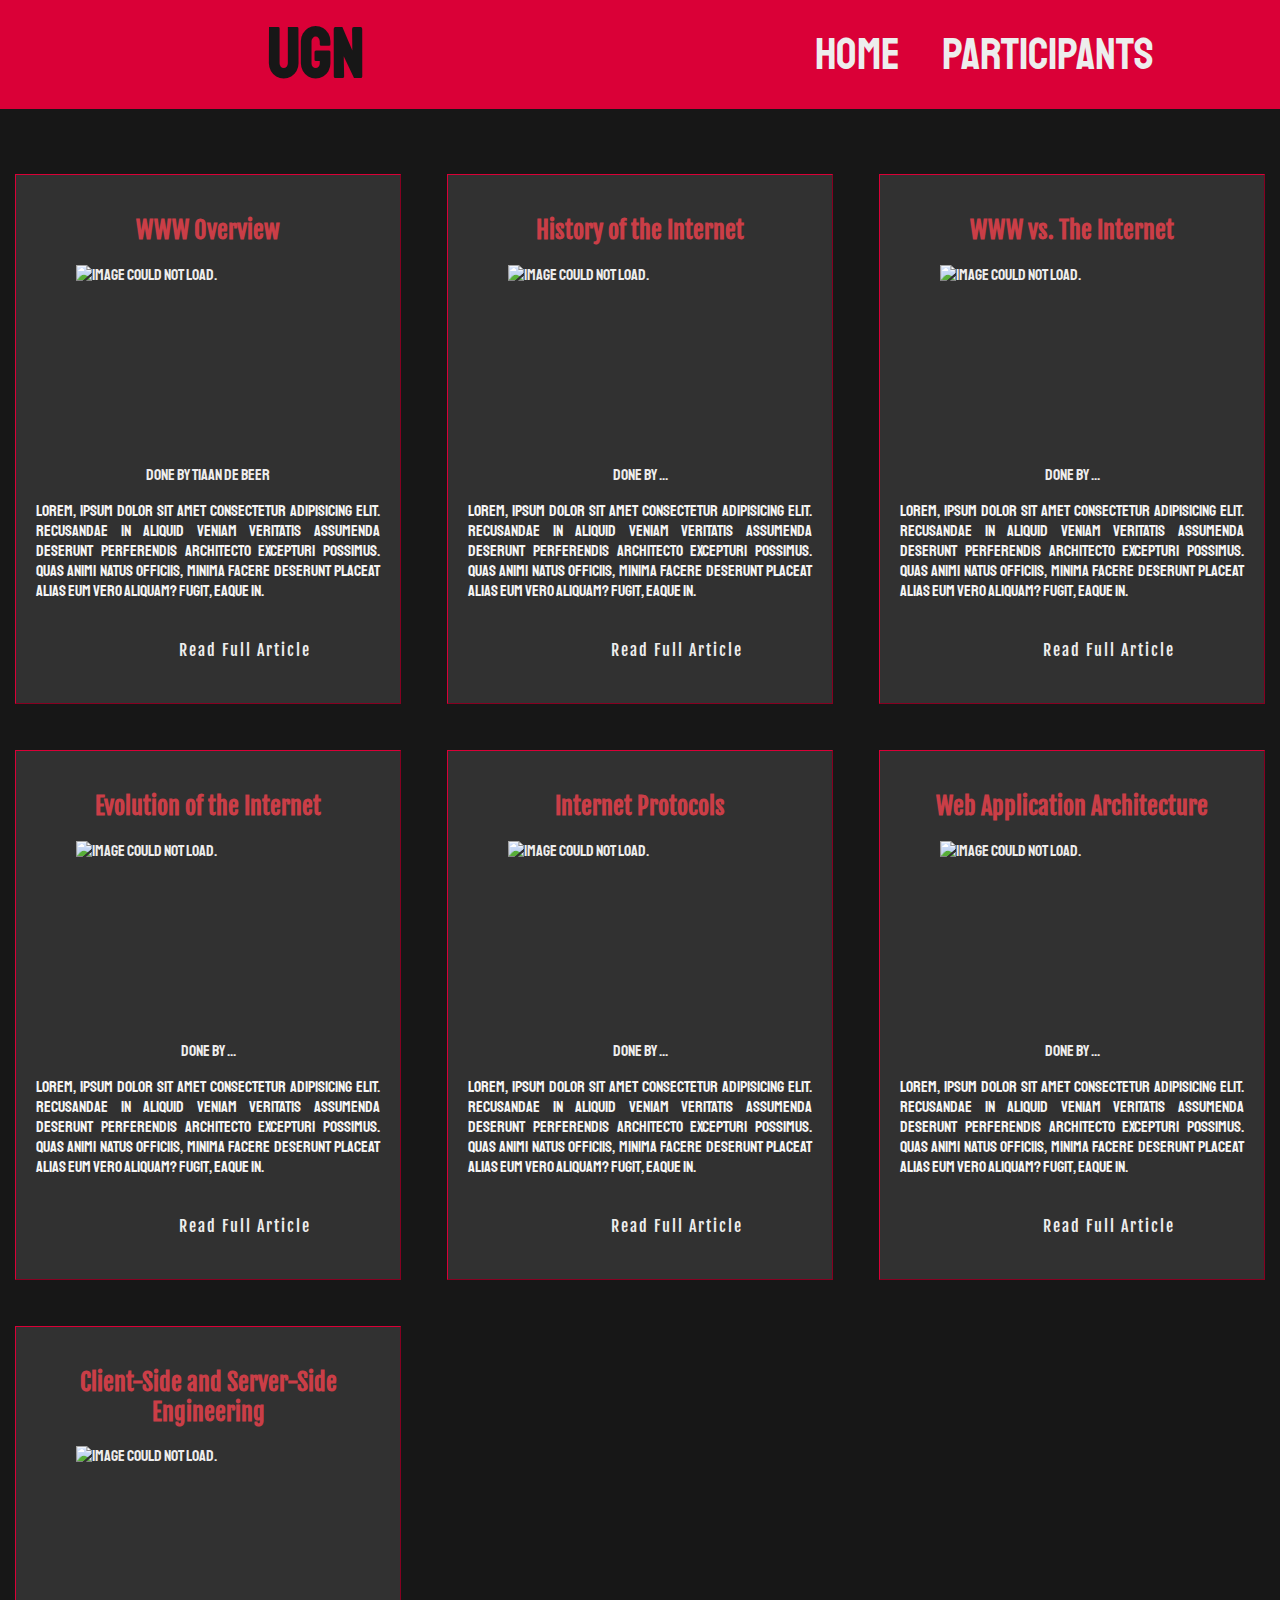
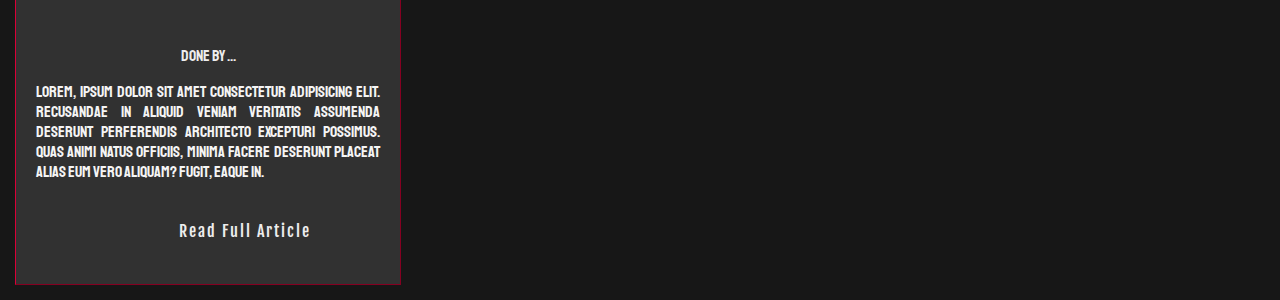
==== index.html @ fec6b14c "Update index.html" ====
<!DOCTYPE html>
<html lang="en">
  <head>
    <meta charset="UTF-8" />
    <meta http-equiv="X-UA-Compatible" content="IE=edge" />
    <meta name="viewport" content="width=device-width, initial-scale=1.0" />
    <link rel="stylesheet" href="style.css" />
    <title>Unique Group Name Assignment</title>
  </head>
  <header>
    <!--Topbar for navigation-->
    <div class="menu">
      <div>
        <h1 id="logo">UGN</h1>
      </div>
      <div>
        <nav class="navbar">
          <ul>
            <li><a href="./index.html" tabindex="1">Home</a></li>
            <li><a href="./particpiants.html" tabindex="2">Participants</a></li>
          </ul>
        </nav>
      </div>
    </div>
    <!--Topbar ends-->
  </header>
  <body>
    <section>
      <!--Posts Summary Grid-->
      <div class="postSum">
        <div>
          <article>
            <h2 class="sumTitle">WWW Overview</h2>
            <figure>
              <img
                src="https://www.nmsprime.com/wp-content/uploads/2020/08/WWW-pic-2.png"
                alt="Image could not load."
              />
              <figcaption class="caption">Done by Tiaan de Beer</figcaption>
            </figure>
            <p>
              Lorem, ipsum dolor sit amet consectetur adipisicing elit.
              Recusandae in aliquid veniam veritatis assumenda deserunt
              perferendis architecto excepturi possimus. Quas animi natus
              officiis, minima facere deserunt placeat alias eum vero aliquam?
              Fugit, eaque in.
            </p>
            <button
              class="more"
              type="button"
              onclick="window.location.href='./overview.html'"
            >
              Read Full Article
            </button>
          </article>
        </div>
        <div>
          <article>
            <h2 class="sumTitle">History of the Internet</h2>
            <figure>
              <img
                src="https://blog.paessler.com/hubfs/header/blog/history-of-the-internet-1.png"
                alt="Image could not load."
              />
              <figcaption class="caption">Done By ...</figcaption>
            </figure>
            <p>
              Lorem, ipsum dolor sit amet consectetur adipisicing elit.
              Recusandae in aliquid veniam veritatis assumenda deserunt
              perferendis architecto excepturi possimus. Quas animi natus
              officiis, minima facere deserunt placeat alias eum vero aliquam?
              Fugit, eaque in.
            </p>
            <button
              class="more"
              type="button"
              onclick="window.location.href='./history.html'"
            >
              Read Full Article
            </button>
          </article>
        </div>
        <div>
          <article>
            <h2 class="sumTitle">WWW vs. The Internet</h2>
            <figure>
              <img
                src="https://ichef.bbci.co.uk/images/ic/976xn/p07369dr.jpg"
                alt="Image could not load."
              />
              <figcaption class="caption">Done By ...</figcaption>
            </figure>
            <p>
              Lorem, ipsum dolor sit amet consectetur adipisicing elit.
              Recusandae in aliquid veniam veritatis assumenda deserunt
              perferendis architecto excepturi possimus. Quas animi natus
              officiis, minima facere deserunt placeat alias eum vero aliquam?
              Fugit, eaque in.
            </p>
            <button
              class="more"
              type="button"
              onclick="window.location.href='./versus.html'"
            >
              Read Full Article
            </button>
          </article>
        </div>
        <div>
          <article>
            <h2 class="sumTitle">Evolution of the Internet</h2>
            <figure>
              <img
                src="https://computhink.com/wp-content/uploads/2017/05/Blog_EvolutionInternet-1200x565.jpg"
                alt="Image could not load."
              />
              <figcaption class="caption">Done By ...</figcaption>
            </figure>
            <p>
              Lorem, ipsum dolor sit amet consectetur adipisicing elit.
              Recusandae in aliquid veniam veritatis assumenda deserunt
              perferendis architecto excepturi possimus. Quas animi natus
              officiis, minima facere deserunt placeat alias eum vero aliquam?
              Fugit, eaque in.
            </p>
            <button
              class="more"
              type="button"
              onclick="window.location.href='./evolution.html'"
            >
              Read Full Article
            </button>
          </article>
        </div>
        <div>
          <article>
            <h2 class="sumTitle">Internet Protocols</h2>
            <figure>
              <img
                src="https://www.forensisgroup.com/wp-content/uploads/2016/05/internet-protocol-expert-witnesses.jpg"
                alt="Image could not load."
              />
              <figcaption class="caption">Done By ...</figcaption>
            </figure>
            <p>
              Lorem, ipsum dolor sit amet consectetur adipisicing elit.
              Recusandae in aliquid veniam veritatis assumenda deserunt
              perferendis architecto excepturi possimus. Quas animi natus
              officiis, minima facere deserunt placeat alias eum vero aliquam?
              Fugit, eaque in.
            </p>
            <button
              class="more"
              type="button"
              onclick="window.location.href='./protocols.html'"
            >
              Read Full Article
            </button>
          </article>
        </div>
        <div>
          <article>
            <h2 class="sumTitle">Web Application Architecture</h2>
            <figure>
              <img
                src="https://encrypted-tbn0.gstatic.com/images?q=tbn:ANd9GcSK7MYYVerZ3OkViuw_dE2xe1JtxDyOd1t4Ew&usqp=CAU"
                alt="Image could not load."
              />
              <figcaption class="caption">Done By ...</figcaption>
            </figure>
            <p>
              Lorem, ipsum dolor sit amet consectetur adipisicing elit.
              Recusandae in aliquid veniam veritatis assumenda deserunt
              perferendis architecto excepturi possimus. Quas animi natus
              officiis, minima facere deserunt placeat alias eum vero aliquam?
              Fugit, eaque in.
            </p>
            <button
              class="more"
              type="button"
              onclick="window.location.href='./webapp.html'"
            >
              Read Full Article
            </button>
          </article>
        </div>
        <div>
          <article>
            <h2 class="sumTitle">Client-Side and Server-Side Engineering</h2>
            <figure>
              <img
                src="https://careerkarma.com/blog/wp-content/uploads/2019/08/client-side-vs-server-side.jpg"
                alt="Image could not load."
              />
              <figcaption class="caption">Done By ...</figcaption>
            </figure>
            <p>
              Lorem, ipsum dolor sit amet consectetur adipisicing elit.
              Recusandae in aliquid veniam veritatis assumenda deserunt
              perferendis architecto excepturi possimus. Quas animi natus
              officiis, minima facere deserunt placeat alias eum vero aliquam?
              Fugit, eaque in.
            </p>
            <button
              class="more"
              type="button"
              onclick="window.location.href='./sides.html'"
            >
              Read Full Article
            </button>
          </article>
        </div>
      </div>
      <!--Posts Summary end-->
    </section>
  </body>
</html>
---- style.css ----
@import url("https://fonts.googleapis.com/css2?family=Staatliches&display=swap");
@import url("https://fonts.googleapis.com/css2?family=Fjalla+One&display=swap");
body {
  background-color: #171717;
  padding: 0%;
  margin: 0%;
}
.menu {
  font-family: "Staatliches", cursive;
  background-color: #da0037;
  min-height: 80px;
  width: 100%;
  display: grid;
  grid-template-columns: repeat(2, 1fr);
  grid-gap: 1em;
}
.menu div {
  margin: 10px;
  text-align: center;
}
.navbar {
  color: #ededed;
  margin: 0%;
  padding: 0%;
  text-align: center;
}
.navbar ul {
  list-style: none;
}
.navbar li {
  display: inline;
  font-size: 45px;
  padding: 10px;
}
.navbar a {
  text-decoration: none;
  color: #ededed;
  padding: 10px;
  border-radius: 50%;
  transition: all 0.3s 0s ease-in-out;
}
.navbar a:hover {
  background-color: #171717;
  transform: scale(2, 1);
}
.navbar a:active {
  color: #444444;
}
.navbar a[tabindex]:focus {
  color: #444444;
  outline: none;
}
#logo {
  margin: 0;
  padding: 0;
  color: #171717;
  font-size: 70px;
  transition: all 0.3s 0s ease-in-out;
}
#logo:hover {
  color: #ededed;
}
#logo:hover::after {
  transform: scale3d(1.5, 1);
  content: " : UNIQUE GROUP NAME";
  color: #ededed;
}

.postSum {
  margin-top: 50px;
  font-family: "Staatliches", cursive;
  min-height: 80px;
  width: 100%;
  display: grid;
  grid-template-columns: repeat(3, 1fr);
  grid-template-rows: repeat(2, 1fr);
  align-items: center;
  grid-gap: 1em;
}
.postSum div {
  min-height: 200px;
  background-color: #313131;
  margin: 15px;
  padding: 10px;
  align-items: center;
  border: 1px #da0037 outset;
  transition: all 0.3s 0s ease-in-out;
}

.postSum div:hover {
  transform: scale(1.05, 1);
}

.postSum article {
  padding: 10px;
  text-align: justify;
  color: #ededed;
}
.caption {
  text-align: center;
}
.postSum article img {
  display: block;
  margin-left: auto;
  margin-right: auto;
  width: auto;
  height: 200px;
  align-self: center;
}
.sumTitle {
  color: #ca3e47;
  text-align: center;
  font-family: "Fjalla One", sans-serif;
  font-style: normal;
}

.postSum article p {
  color: whitesmoke;
}

.more {
  font-size: 16px;
  letter-spacing: 2px;
  background-color: #313131;
  color: #ededed;
  padding: 23px 50px;
  margin: auto;
  text-align: center;
  display: inline-block;
  font-family: "Fjalla One", sans-serif;
  text-decoration: none;
  border: 0px;
  cursor: pointer;
  transition: all 0.3s 0s ease-in-out;

  position: relative;
  left: 27%;
}

.more:hover {
  transform: scale(1.04, 1);
  background-color: #ca3e47;

  text-decoration: none;
}

.name {
  text-align: center;
  color: #ededed;
  letter-spacing: 2px;
}

.part {
  margin-top: 50px;
  font-family: "Staatliches", cursive;
  min-height: 200px;
  width: 100%;
  display: grid;
  grid-template-columns: repeat(3, 1fr);
  grid-template-rows: repeat(2, 1fr);
  align-items: center;
  grid-gap: 1em;
}

.part div {
  min-height: 200px;
  background-color: #313131;
  margin: 15px;
  padding: 10px;
  align-items: center;
  border: 1px #da0037 outset;
  transition: all 0.3s 0s ease-in-out;
}

.part div:hover {
  transform: scale(1.05, 1);
}

.article {
  display: grid;
  width: 50%;
  margin-left: auto;
  margin-right: auto;
  margin-top: 15px;
  margin-bottom: 15px;
  place-content: center;
  color: whitesmoke;
  background-color: #444444;
  padding: 2em;
  border-radius: 25%;
}

.article h1 {
  font-weight: bold;
  font-size: 65px;
  color: #da0037;
  font-family: "Fjalla One", sans-serif;
  text-align: center;
}
.article p {
  text-align: justify;
}
.return {
  font-size: 16px;
  letter-spacing: 2px;
  background-color: #444444;
  color: #ededed;
  padding: 23px 50px;
  margin: auto;
  text-align: center;
  display: inline-block;
  font-family: "Fjalla One", sans-serif;
  text-decoration: none;
  border: 0px;
  cursor: pointer;
  transition: all 0.3s 0s ease-in-out;

  position: relative;
  margin-bottom: 15px;
  border-radius: 25px;
}

.return:hover {
  transform: scale(1.04, 1);
  background-color: #ca3e47;

  text-decoration: none;
}
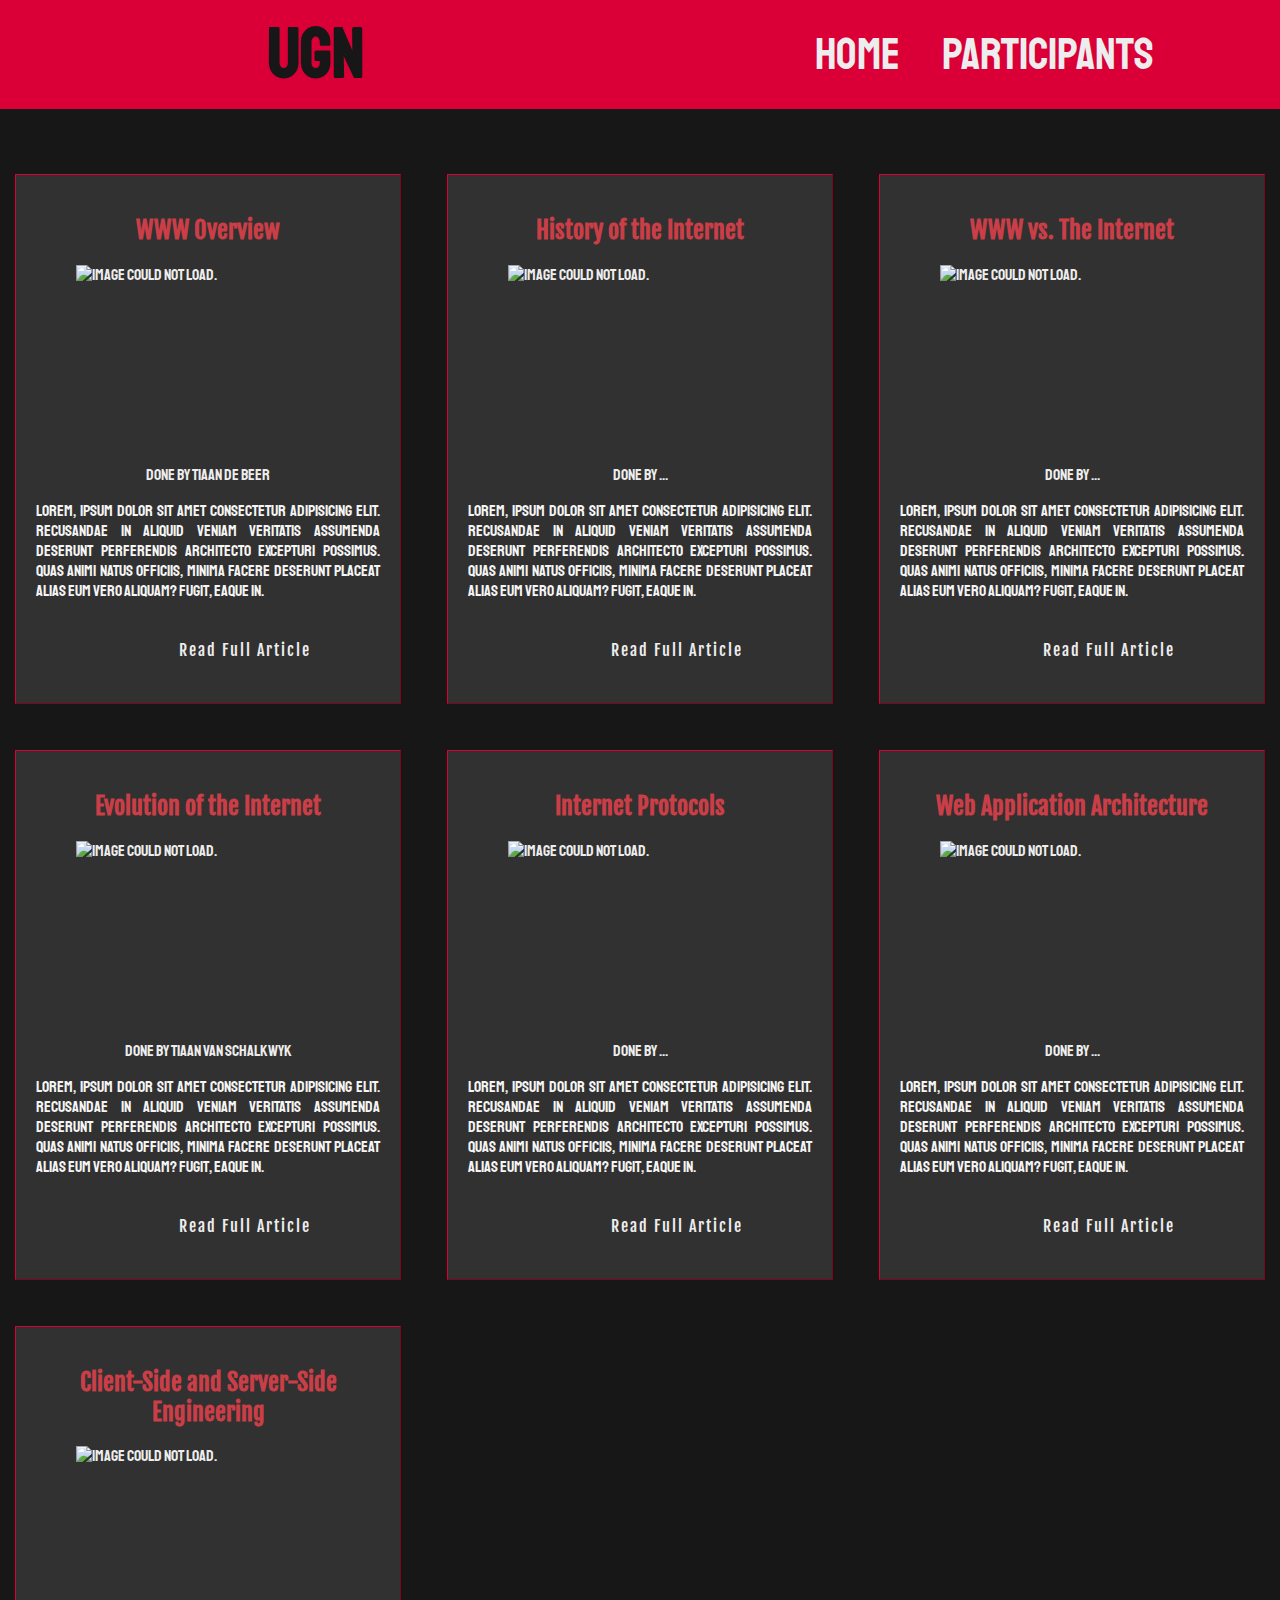
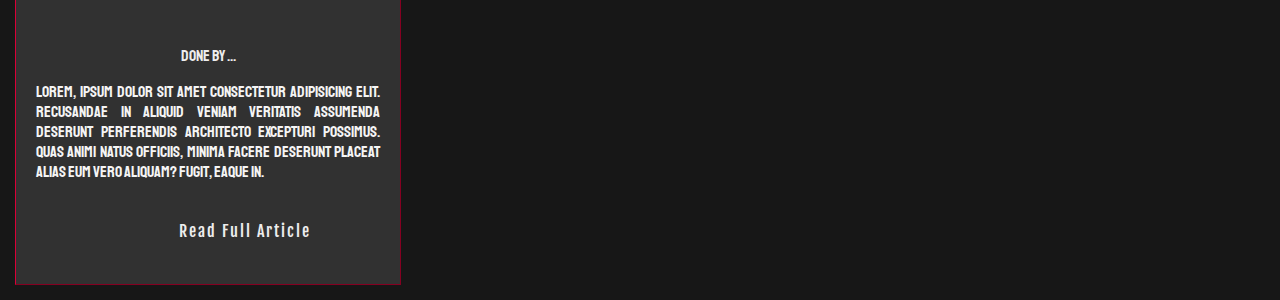
==== commit 5c823632: "Added my name to the "Done by"" ====
--- a/index.html
+++ b/index.html
@@ -114,7 +114,7 @@
                 src="https://computhink.com/wp-content/uploads/2017/05/Blog_EvolutionInternet-1200x565.jpg"
                 alt="Image could not load."
               />
-              <figcaption class="caption">Done By ...</figcaption>
+              <figcaption class="caption">Done By Tiaan van Schalkwyk</figcaption>
             </figure>
             <p>
               Lorem, ipsum dolor sit amet consectetur adipisicing elit.
--- a/style.css
+++ b/style.css
@@ -226,3 +226,19 @@
 
   text-decoration: none;
 }
+
+.TopicTitle:hover {
+  transform: scale3d(1.5, 1);
+  color: #ededed;
+}
+
+.SmallerImage{
+ height: 150px;
+ width: 350px;
+}
+
+.center{
+  display: block;
+  margin-left: auto;
+  margin-right: auto;
+}
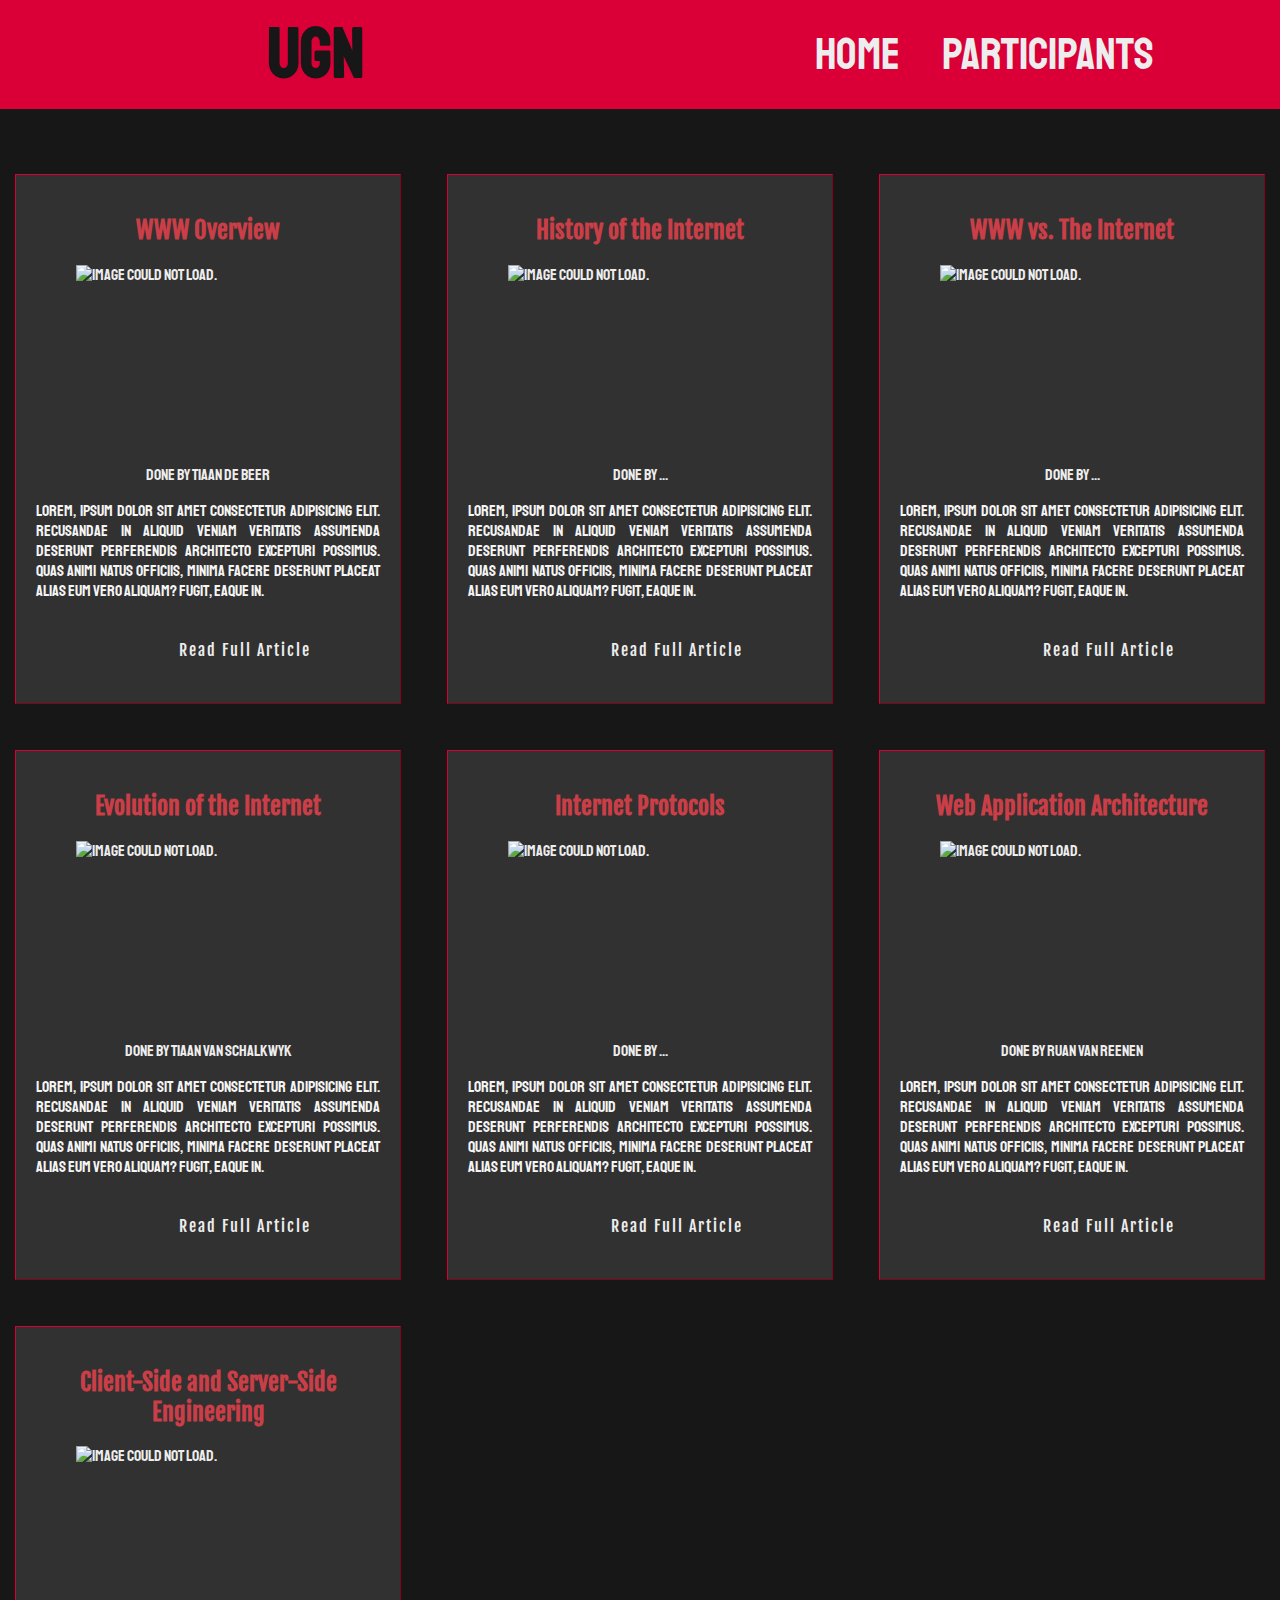
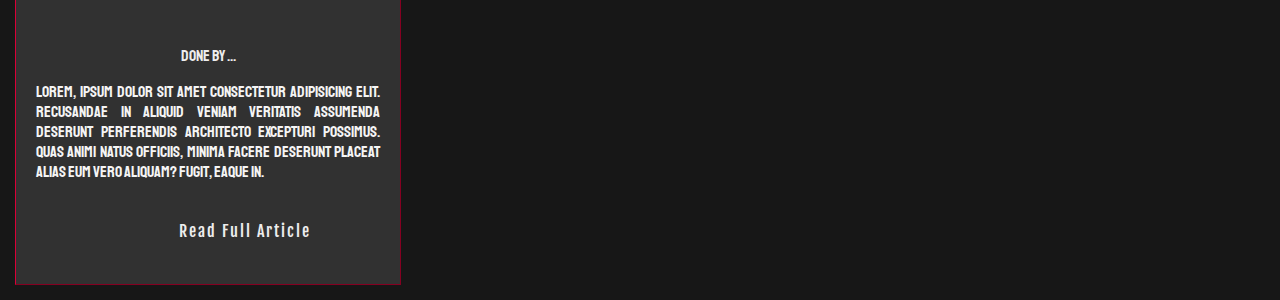
==== commit 963877bf: "Update index.html" ====
--- a/index.html
+++ b/index.html
@@ -166,7 +166,7 @@
                 src="https://encrypted-tbn0.gstatic.com/images?q=tbn:ANd9GcSK7MYYVerZ3OkViuw_dE2xe1JtxDyOd1t4Ew&usqp=CAU"
                 alt="Image could not load."
               />
-              <figcaption class="caption">Done By ...</figcaption>
+              <figcaption class="caption">Done By Ruan van Reenen</figcaption>
             </figure>
             <p>
               Lorem, ipsum dolor sit amet consectetur adipisicing elit.
--- a/style.css
+++ b/style.css
@@ -242,3 +242,104 @@
   margin-left: auto;
   margin-right: auto;
 }
+
+.heading-edits{
+    overflow: hidden;
+    width: 420px;
+    padding-left: 60px;
+    border-radius: 10px;
+    margin-left: 730px;
+    margin-top: 30px;
+    height: auto;
+    color: #313131;
+    border: 1px solid #da0037;
+    background-color: white;
+    font-family: "Staatliches", cursive;
+}
+
+.hyperlink{
+  text-decoration: none;
+  color: #da0037;
+  display: block;
+  width: 150px;
+  height: 5px;
+  border-radius: 20px;
+  padding-bottom: 3px;
+  transition: all 0.3s 0s ease-in-out;
+}
+.hyperlink:hover{
+  background-color: #da0037;
+  color: white;
+}
+.color-white{
+    color: white;
+}
+.color-grey{
+    color: #444444;
+}
+.jump{
+    color: #da0037;
+    font-weight: bold;
+    text-decoration: none;
+}
+
+.create-layer1{
+    display: grid;
+    grid-template-columns: 1820px;
+    grid-template-rows: 400px 200px 200px 200px;
+    padding: 20px;
+    padding-top: 0px;
+}
+.create-layer1>div{
+    margin-top: 0px;
+    margin: 20px;
+}
+.create-layer2{
+    display: grid;
+    grid-template-columns: 1200px 580px;
+    grid-template-rows: 360px;
+}
+.create-layer3{
+    display: grid;
+    grid-template-columns: 100%;
+    grid-template-rows: 160px 160px;
+    margin: 20px;
+    margin-top: 20px;
+}
+.create-layer3>div{
+    border: 1px solid #da0037;
+    background-color: #444444;
+    margin: 20px;
+    padding-left: 20px;
+    padding-right: 20px;
+    border-radius: 10px;
+}
+
+.set-p-font{
+    font-size: large;
+    color: white;
+    font-family: "Staatliches", cursive;
+}
+.set-image{
+    border-radius: 10px;
+}
+.create-borders{
+    display: block;
+    width: 900px;
+    margin-right: 400px;
+    margin-left: 400px;
+    padding-top: 10px;
+    padding-left: 20px;
+    padding-right: 20px;
+    height: 130px;
+    border: 1px solid #da0037;
+    background-color: #444444;
+    border-radius: 10px;
+}
+.final-block-edits{
+    height: 180px;
+    padding-top: 0px;
+}
+.view-inline{
+    display: inline;
+}
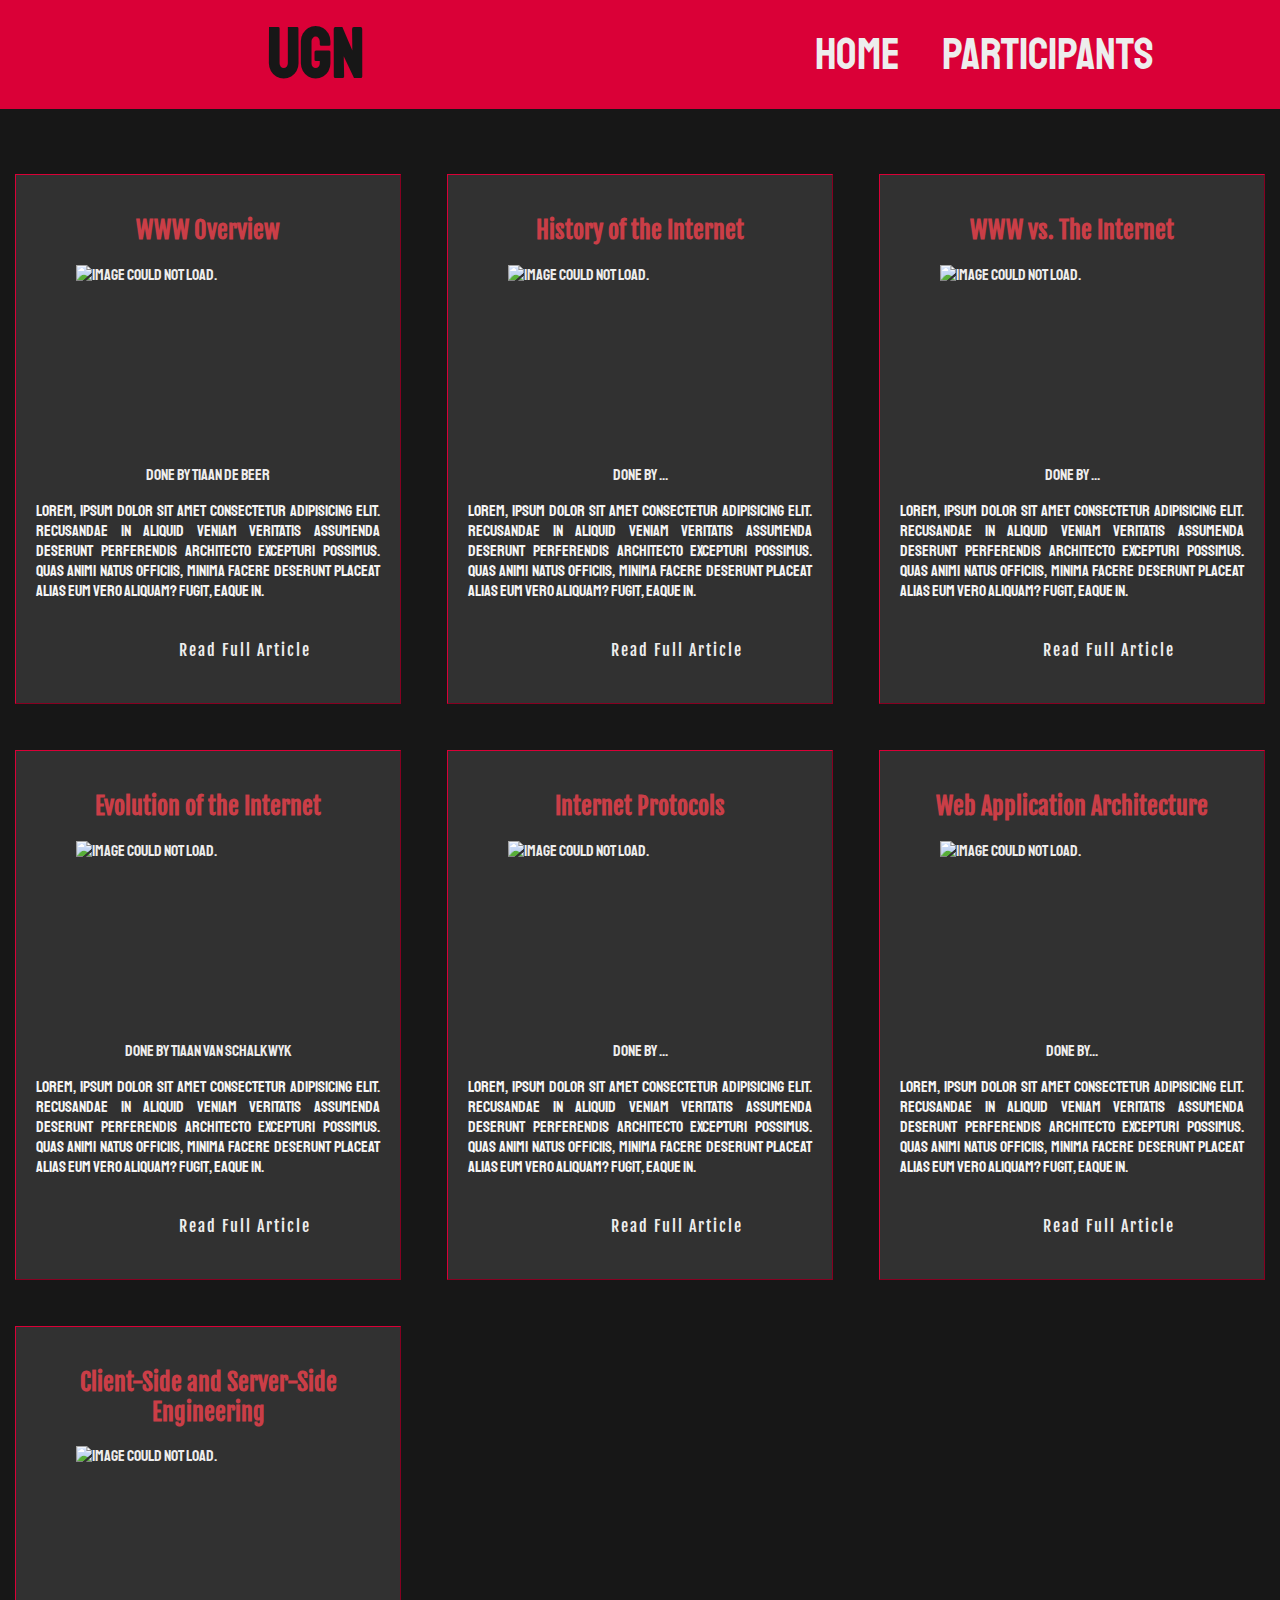
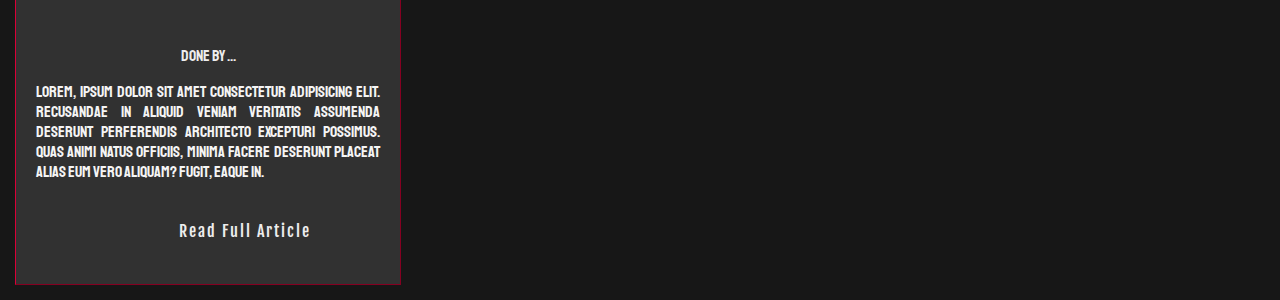
==== commit 0144083c: "Update index.html" ====
--- a/index.html
+++ b/index.html
@@ -166,7 +166,7 @@
                 src="https://encrypted-tbn0.gstatic.com/images?q=tbn:ANd9GcSK7MYYVerZ3OkViuw_dE2xe1JtxDyOd1t4Ew&usqp=CAU"
                 alt="Image could not load."
               />
-              <figcaption class="caption">Done By Ruan van Reenen</figcaption>
+              <figcaption class="caption">Done By...</figcaption>
             </figure>
             <p>
               Lorem, ipsum dolor sit amet consectetur adipisicing elit.
--- a/style.css
+++ b/style.css
@@ -174,6 +174,12 @@
 
 .part div:hover {
   transform: scale(1.05, 1);
+}
+
+section[name="sides-diagram"]>img{
+  margin: 5%;
+  padding: 0% 10%;
+  width: 70%;
 }
 
 .article {
@@ -187,7 +193,8 @@
   color: whitesmoke;
   background-color: #444444;
   padding: 2em;
-  border-radius: 25%;
+  border-radius: 10%;
+  font-size: large;
 }
 
 .article h1 {
@@ -199,6 +206,7 @@
 }
 .article p {
   text-align: justify;
+  margin: 20px;
 }
 .return {
   font-size: 16px;
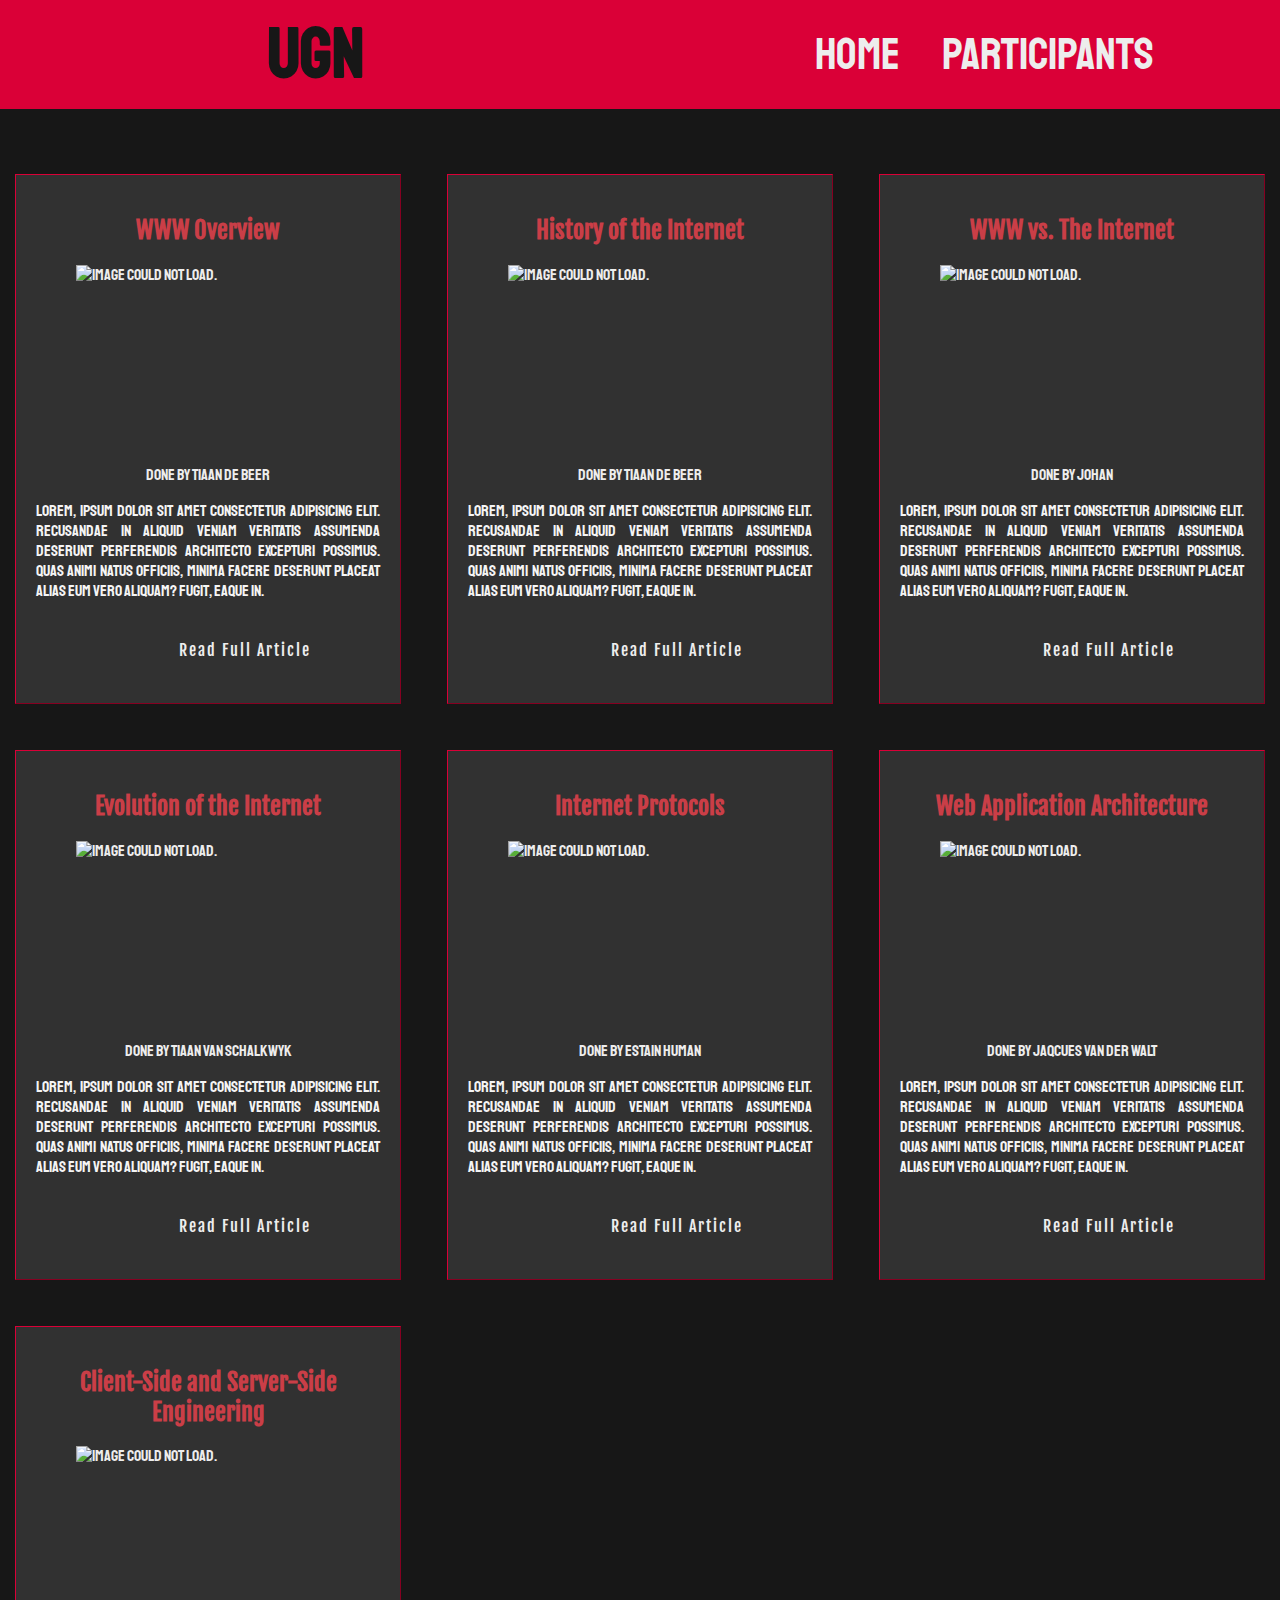
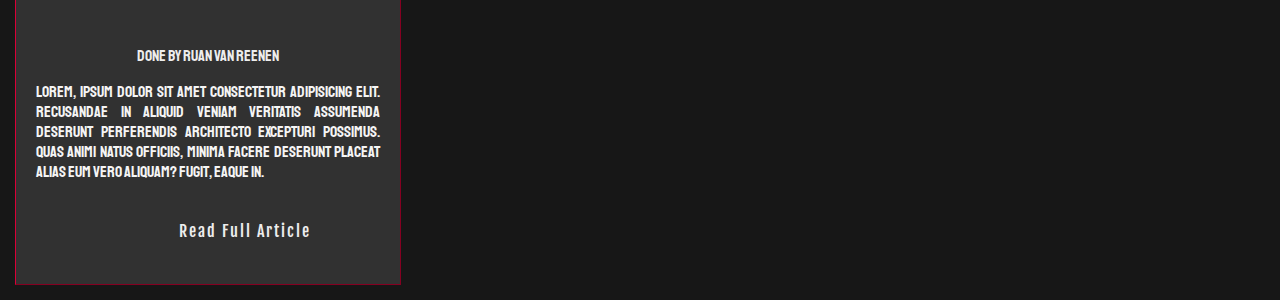
==== commit 17d0d475: "Update index.html" ====
--- a/index.html
+++ b/index.html
@@ -62,7 +62,7 @@
                 src="https://blog.paessler.com/hubfs/header/blog/history-of-the-internet-1.png"
                 alt="Image could not load."
               />
-              <figcaption class="caption">Done By ...</figcaption>
+              <figcaption class="caption">Done By Tiaan de Beer</figcaption>
             </figure>
             <p>
               Lorem, ipsum dolor sit amet consectetur adipisicing elit.
@@ -88,7 +88,7 @@
                 src="https://ichef.bbci.co.uk/images/ic/976xn/p07369dr.jpg"
                 alt="Image could not load."
               />
-              <figcaption class="caption">Done By ...</figcaption>
+              <figcaption class="caption">Done By Johan</figcaption>
             </figure>
             <p>
               Lorem, ipsum dolor sit amet consectetur adipisicing elit.
@@ -140,7 +140,7 @@
                 src="https://www.forensisgroup.com/wp-content/uploads/2016/05/internet-protocol-expert-witnesses.jpg"
                 alt="Image could not load."
               />
-              <figcaption class="caption">Done By ...</figcaption>
+              <figcaption class="caption">Done By Estain Human</figcaption>
             </figure>
             <p>
               Lorem, ipsum dolor sit amet consectetur adipisicing elit.
@@ -166,7 +166,7 @@
                 src="https://encrypted-tbn0.gstatic.com/images?q=tbn:ANd9GcSK7MYYVerZ3OkViuw_dE2xe1JtxDyOd1t4Ew&usqp=CAU"
                 alt="Image could not load."
               />
-              <figcaption class="caption">Done By...</figcaption>
+              <figcaption class="caption">Done By Jaqcues van der Walt</figcaption>
             </figure>
             <p>
               Lorem, ipsum dolor sit amet consectetur adipisicing elit.
@@ -192,7 +192,7 @@
                 src="https://careerkarma.com/blog/wp-content/uploads/2019/08/client-side-vs-server-side.jpg"
                 alt="Image could not load."
               />
-              <figcaption class="caption">Done By ...</figcaption>
+              <figcaption class="caption">Done By Ruan van Reenen</figcaption>
             </figure>
             <p>
               Lorem, ipsum dolor sit amet consectetur adipisicing elit.
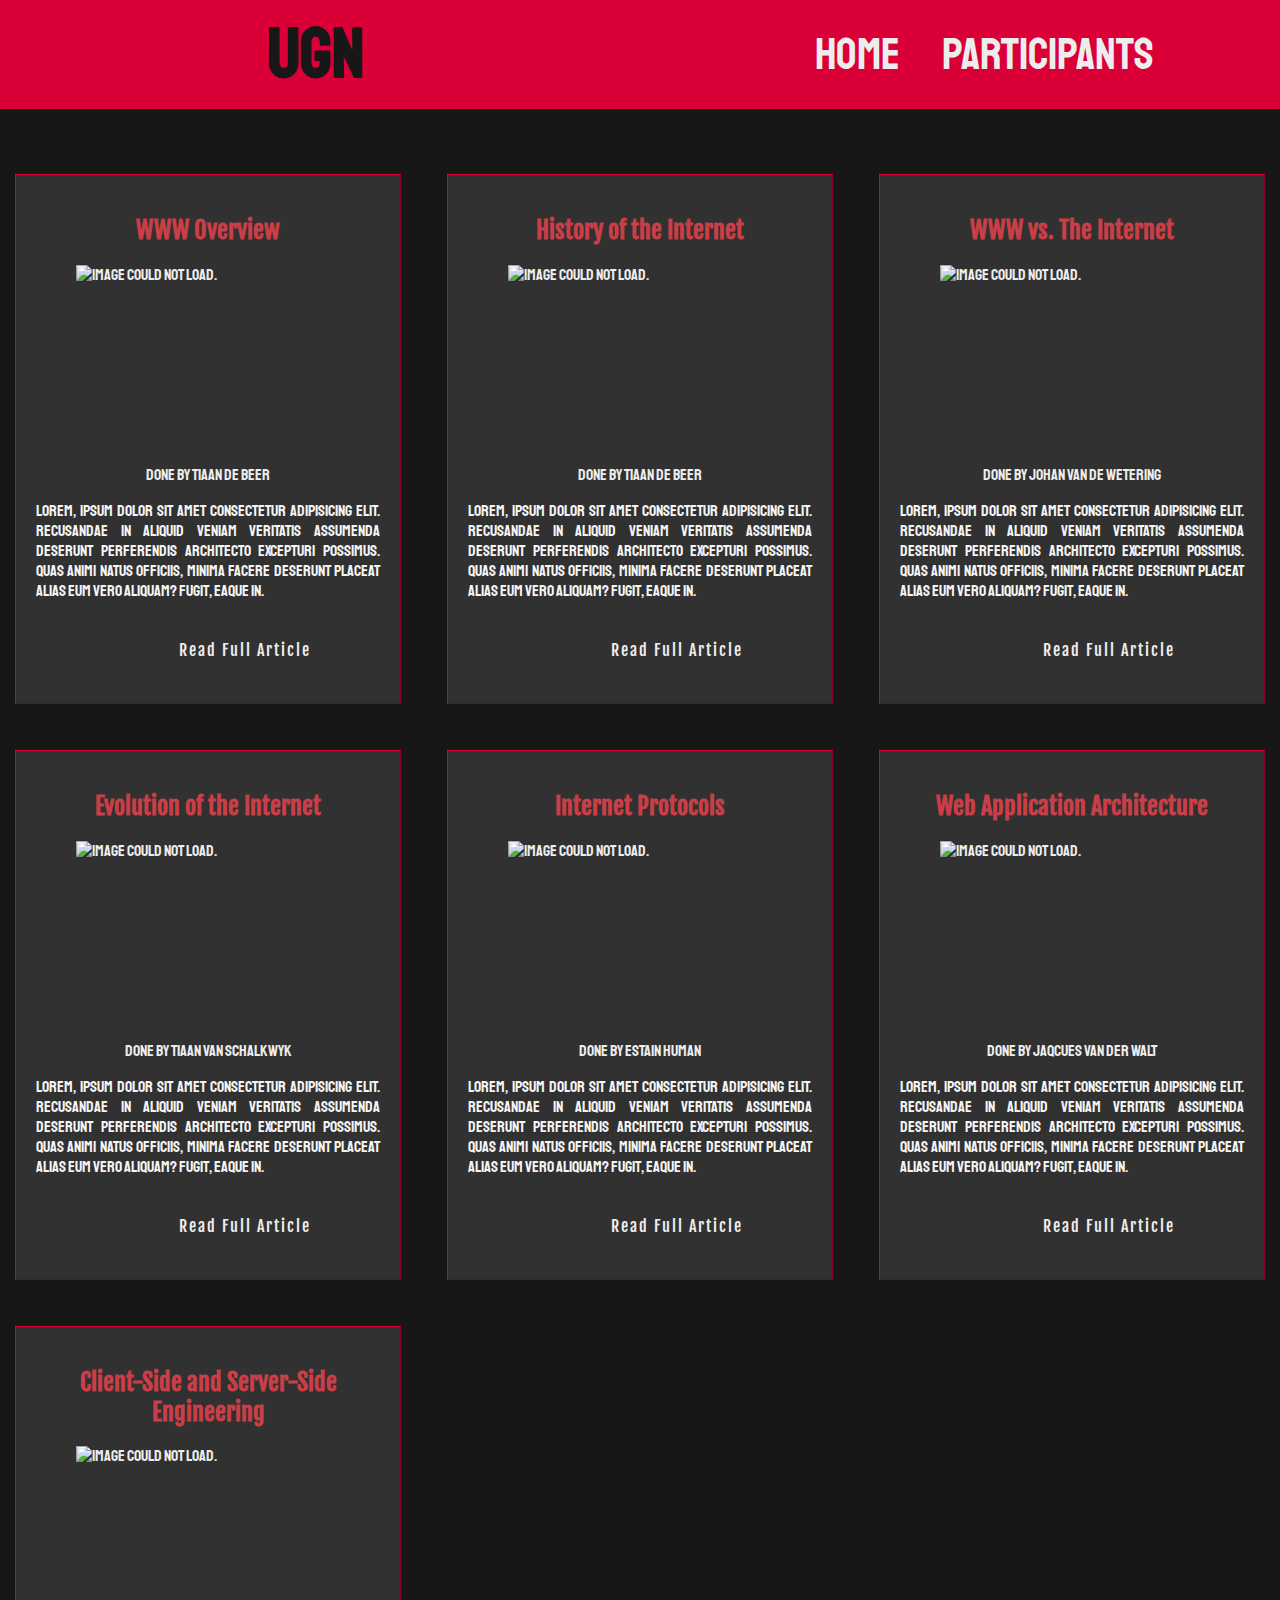
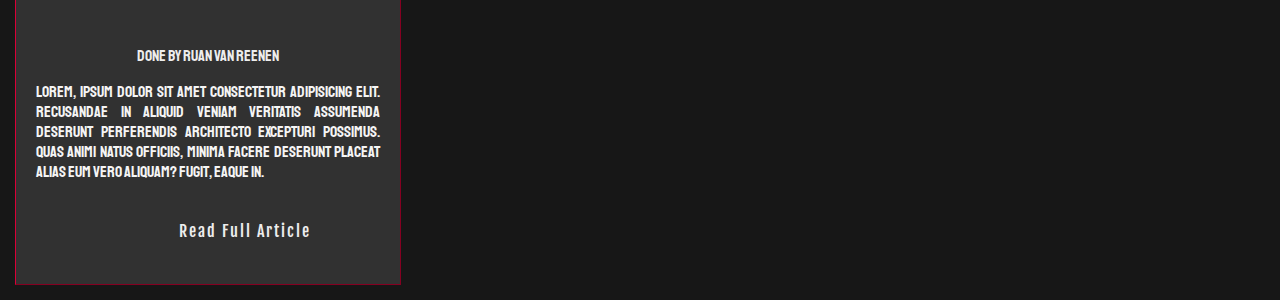
==== commit fbdc1094: "Update index.html" ====
--- a/index.html
+++ b/index.html
@@ -88,7 +88,7 @@
                 src="https://ichef.bbci.co.uk/images/ic/976xn/p07369dr.jpg"
                 alt="Image could not load."
               />
-              <figcaption class="caption">Done By Johan</figcaption>
+              <figcaption class="caption">Done By Johan Van de Wetering</figcaption>
             </figure>
             <p>
               Lorem, ipsum dolor sit amet consectetur adipisicing elit.
--- a/style.css
+++ b/style.css
@@ -252,12 +252,12 @@
 }
 
 .heading-edits{
-    overflow: hidden;
     width: 420px;
-    padding-left: 60px;
+    padding-left: 5px;
     border-radius: 10px;
-    margin-left: 730px;
-    margin-top: 30px;
+    margin-left: 770px;
+    position: relative;
+    top: 20px;
     height: auto;
     color: #313131;
     border: 1px solid #da0037;
@@ -351,3 +351,19 @@
 .view-inline{
     display: inline;
 }
+.edit-button{
+  margin-top: 20px;
+  margin-left: 800px;
+}
+.opacity{
+ 
+  animation:opac 10s}@keyframes opac{from{opacity:0} to{opacity:1}
+}
+ #btn-fadein{
+
+  animation: 7s fadein;}
+  @keyframes fadein{
+    0% { opacity: 0; }
+    60% { opacity: 0; }
+    100% { opacity: 1; }
+  }
